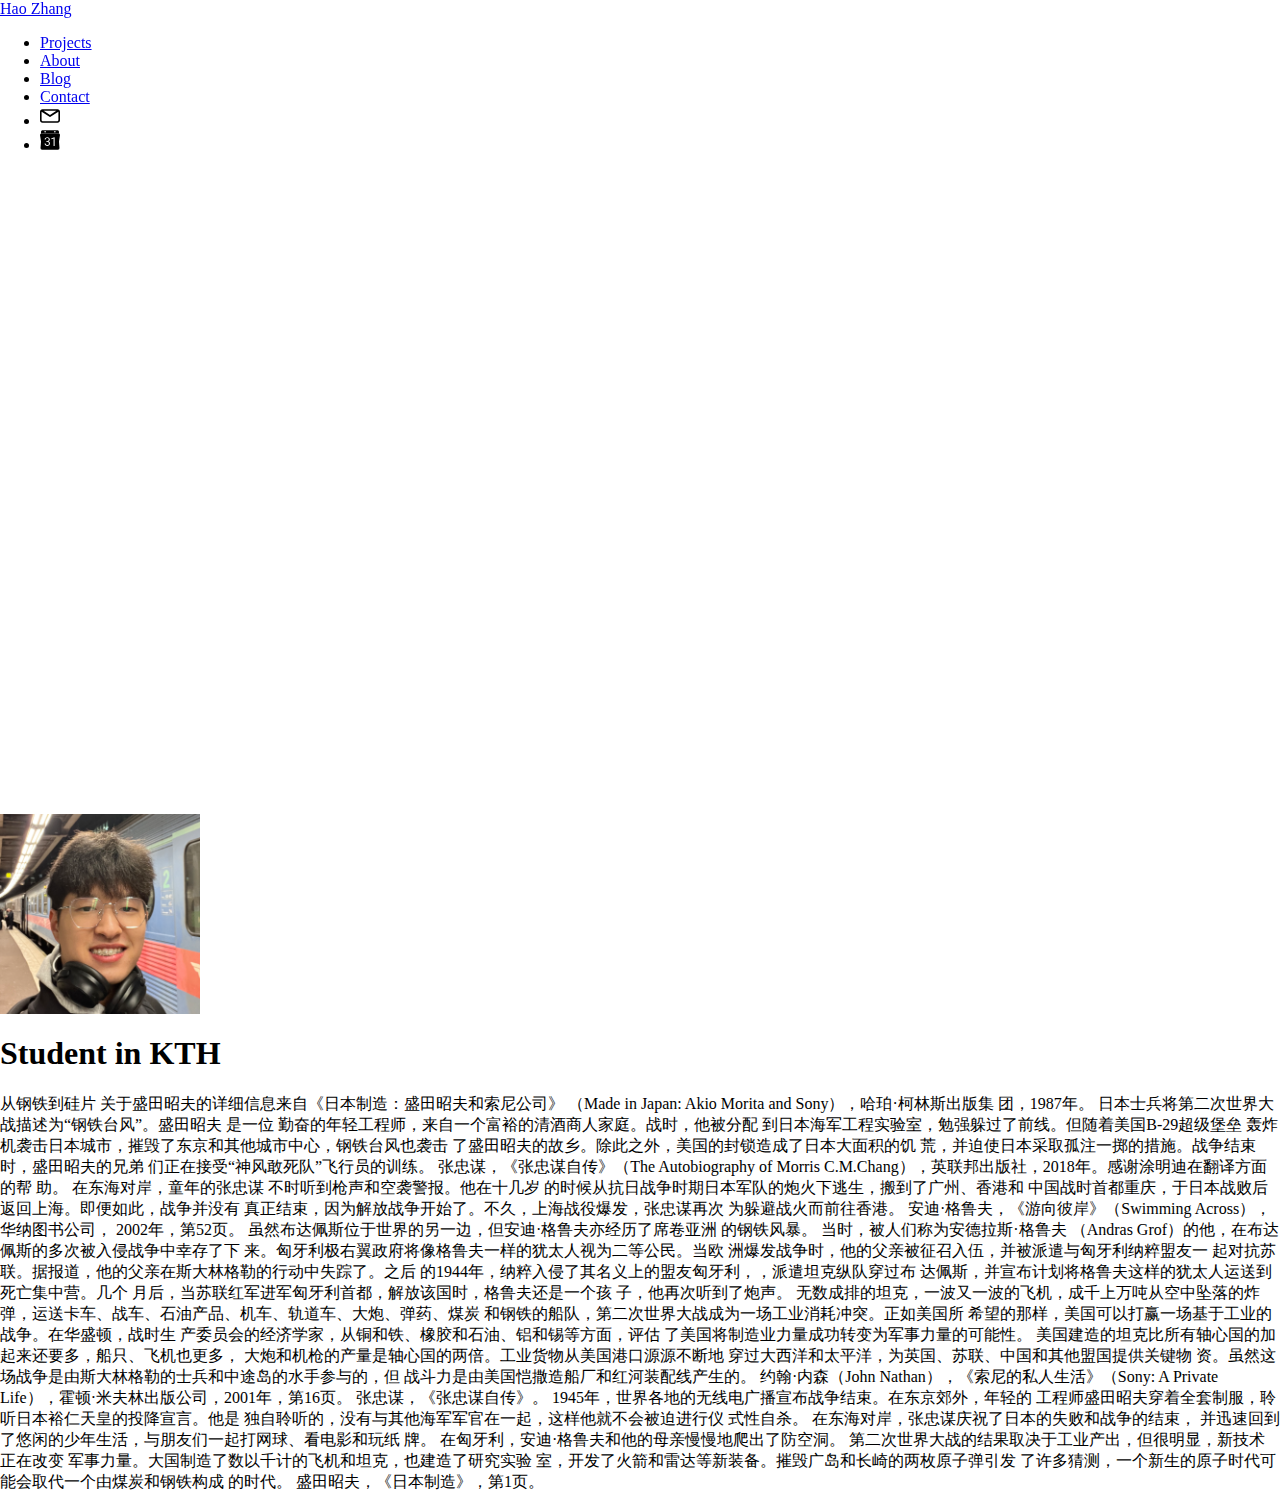
==== index.html @ 099f4c09 "Added top bar, photo of myself and some text." ====
<!DOCTYPE html lang="en">
<html>
    <meta charset="utf-8">
    <title>Hao's homepage</title>

    <link rel="stylesheet" href="style.css">
<body>
    <header>
        <div>
            <a id="" href="/">Hao Zhang</a>
                
                
                
        </div>  
        <nav>
            <ul>
                <li><a href="Projects">Projects</a></li>
                <li><a href="about">About</a></li>
                <li><a href="blog">Blog</a></li>
                <li><a href="/contact">Contact</a></li>
                <li><a href="/mails"><img src="/src/email-svgrepo-com.svg" alt="Email" width="20px" height="20px"></a></li>
                <li><a href="/calendar"><img src="/src/Googlecalendar.svg" alt="Calendar" width="20px" height="20px"></a></li>
            </ul>
        </nav> 
    </header>

    <main>
        <img src="/src/hao-zhang.JPG" alt="A photo on Hao Zhang" width="200px" height="200px">
        <h1>Student in KTH</h1>
        <p>从钢铁到硅片
            关于盛田昭夫的详细信息来自《日本制造：盛田昭夫和索尼公司》
            （Made in Japan: Akio Morita and Sony），哈珀·柯林斯出版集
            团，1987年。
            日本士兵将第二次世界大战描述为“钢铁台风”。盛田昭夫 
            是一位
            勤奋的年轻工程师，来自一个富裕的清酒商人家庭。战时，他被分配
            到日本海军工程实验室，勉强躲过了前线。但随着美国B-29超级堡垒
            轰炸机袭击日本城市，摧毁了东京和其他城市中心，钢铁台风也袭击
            了盛田昭夫的故乡。除此之外，美国的封锁造成了日本大面积的饥
            荒，并迫使日本采取孤注一掷的措施。战争结束时，盛田昭夫的兄弟
            们正在接受“神风敢死队”飞行员的训练。
            张忠谋，《张忠谋自传》（The Autobiography of Morris
             C.M.Chang），英联邦出版社，2018年。感谢涂明迪在翻译方面的帮
            助。
            在东海对岸，童年的张忠谋 不时听到枪声和空袭警报。他在十几岁
            的时候从抗日战争时期日本军队的炮火下逃生，搬到了广州、香港和
            中国战时首都重庆，于日本战败后返回上海。即便如此，战争并没有
            真正结束，因为解放战争开始了。不久，上海战役爆发，张忠谋再次
            为躲避战火而前往香港。
            安迪·格鲁夫，《游向彼岸》（Swimming Across），华纳图书公司，
            2002年，第52页。
            虽然布达佩斯位于世界的另一边，但安迪·格鲁夫亦经历了席卷亚洲
            的钢铁风暴。 当时，被人们称为安德拉斯·格鲁夫
            （Andras Grof）的他，在布达佩斯的多次被入侵战争中幸存了下
            来。匈牙利极右翼政府将像格鲁夫一样的犹太人视为二等公民。当欧
            洲爆发战争时，他的父亲被征召入伍，并被派遣与匈牙利纳粹盟友一
            起对抗苏联。据报道，他的父亲在斯大林格勒的行动中失踪了。之后
            的1944年，纳粹入侵了其名义上的盟友匈牙利，，派遣坦克纵队穿过布
            达佩斯，并宣布计划将格鲁夫这样的犹太人运送到死亡集中营。几个
            月后，当苏联红军进军匈牙利首都，解放该国时，格鲁夫还是一个孩
            子，他再次听到了炮声。
            无数成排的坦克，一波又一波的飞机，成千上万吨从空中坠落的炸
            弹，运送卡车、战车、石油产品、机车、轨道车、大炮、弹药、煤炭
            和钢铁的船队，第二次世界大战成为一场工业消耗冲突。正如美国所
            希望的那样，美国可以打赢一场基于工业的战争。在华盛顿，战时生
            产委员会的经济学家，从铜和铁、橡胶和石油、铝和锡等方面，评估
            了美国将制造业力量成功转变为军事力量的可能性。
            美国建造的坦克比所有轴心国的加起来还要多，船只、飞机也更多，
            大炮和机枪的产量是轴心国的两倍。工业货物从美国港口源源不断地
            穿过大西洋和太平洋，为英国、苏联、中国和其他盟国提供关键物
            资。虽然这场战争是由斯大林格勒的士兵和中途岛的水手参与的，但
            战斗力是由美国恺撒造船厂和红河装配线产生的。
            约翰·内森（John Nathan），《索尼的私人生活》（Sony: A
             Private Life），霍顿·米夫林出版公司，2001年，第16页。
            张忠谋，《张忠谋自传》。
            1945年，世界各地的无线电广播宣布战争结束。在东京郊外，年轻的
            工程师盛田昭夫穿着全套制服，聆听日本裕仁天皇的投降宣言。他是
            独自聆听的，没有与其他海军军官在一起，这样他就不会被迫进行仪
            式性自杀。 
            在东海对岸，张忠谋庆祝了日本的失败和战争的结束，
            并迅速回到了悠闲的少年生活，与朋友们一起打网球、看电影和玩纸
            牌。 在匈牙利，安迪·格鲁夫和他的母亲慢慢地爬出了防空洞。
            第二次世界大战的结果取决于工业产出，但很明显，新技术正在改变
            军事力量。大国制造了数以千计的飞机和坦克，也建造了研究实验
            室，开发了火箭和雷达等新装备。摧毁广岛和长崎的两枚原子弹引发
            了许多猜测，一个新生的原子时代可能会取代一个由煤炭和钢铁构成
            的时代。
            盛田昭夫，《日本制造》，第1页。</p>
    </main>
    
    <footer>

    </footer>
    

    <script src="library.js"></script>
    <script src="code.js"></script>

</body>
</html>
---- style.css ----
body {
    margin: 0;
}
header {
    position: sticky;
    top: 0;
    
}

nav {
    @media { min-height: 780px;
        width: auto;
    }
}
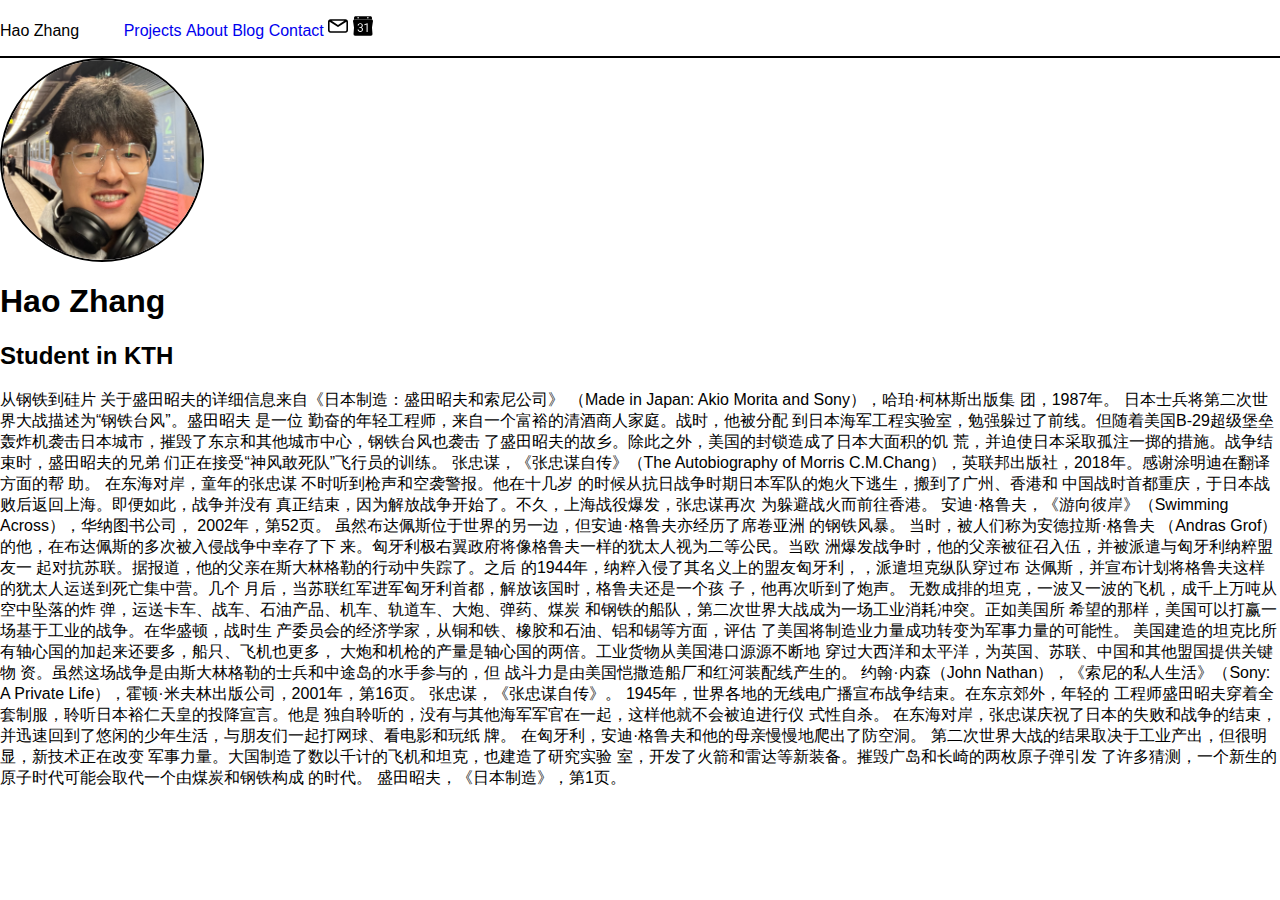
==== commit 177e4c89: "Added style to the top bar." ====
--- a/index.html
+++ b/index.html
@@ -6,8 +6,8 @@
     <link rel="stylesheet" href="style.css">
 <body>
     <header>
-        <div>
-            <a id="" href="/">Hao Zhang</a>
+        <div id="icon-text">
+            <a href="/">Hao Zhang</a>
                 
                 
                 
@@ -18,15 +18,16 @@
                 <li><a href="about">About</a></li>
                 <li><a href="blog">Blog</a></li>
                 <li><a href="/contact">Contact</a></li>
-                <li><a href="/mails"><img src="/src/email-svgrepo-com.svg" alt="Email" width="20px" height="20px"></a></li>
-                <li><a href="/calendar"><img src="/src/Googlecalendar.svg" alt="Calendar" width="20px" height="20px"></a></li>
+                <li><a href="https://webmail.simply.com/?_task=mail&_mbox=INBOX"><img src="/src/email-svgrepo-com.svg" alt="Email" width="20px" height="20px"></a></li>
+                <li><a href="https://calendar.google.com/calendar/u/0/r"><img src="/src/Googlecalendar.svg" alt="Calendar" width="20px" height="20px"></a></li>
             </ul>
         </nav> 
     </header>
 
     <main>
-        <img src="/src/hao-zhang.JPG" alt="A photo on Hao Zhang" width="200px" height="200px">
-        <h1>Student in KTH</h1>
+        <img id="selfie" src="/src/hao-zhang.JPG" alt="A photo on Hao Zhang" width="200px" height="200px">
+        <h1>Hao Zhang</h1>
+        <h2>Student in KTH</h2>
         <p>从钢铁到硅片
             关于盛田昭夫的详细信息来自《日本制造：盛田昭夫和索尼公司》
             （Made in Japan: Akio Morita and Sony），哈珀·柯林斯出版集
@@ -90,6 +91,8 @@
     
     <footer>
 
+
+
     </footer>
     
 
--- a/style.css
+++ b/style.css
@@ -1,14 +1,41 @@
 body {
     margin: 0;
+    font-family: sans-serif;
 }
 header {
     position: sticky;
     top: 0;
     
+    background-color: white;
+    border-bottom: 2px solid black;
+}
+
+#icon-text {
+    display: inline-block;
+}
+
+#icon-text a {
+    color: black;
+    text-decoration: none;
 }
 
 nav {
-    @media { min-height: 780px;
-        width: auto;
-    }
+    display: inline-block;
+}
+
+nav li {
+    display: inline;
+}
+nav a {
+    text-decoration: none;
+}
+
+#selfie {
+    border: 2px black solid;
+    border-radius: 100%;
+}
+
+footer {
+    background-color: #999999;
+    color: white;
 }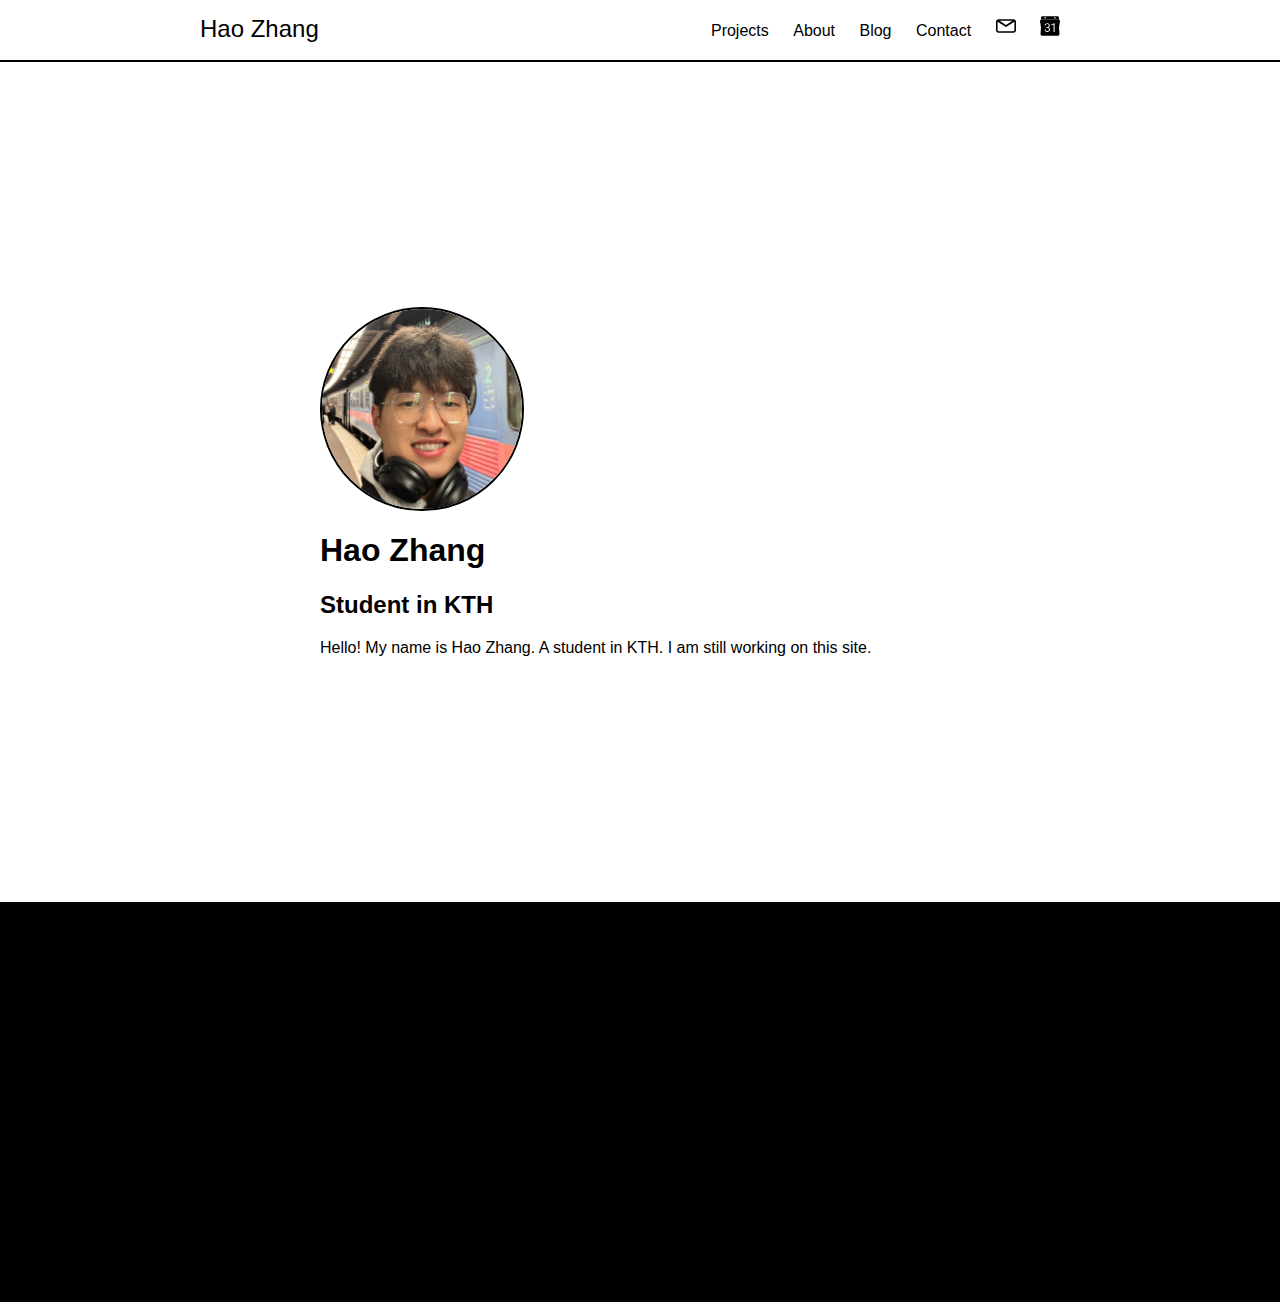
==== commit 66ce2f9a: "Fixed css for the home page of my site" ====
--- a/index.html
+++ b/index.html
@@ -6,87 +6,34 @@
     <link rel="stylesheet" href="style.css">
 <body>
     <header>
-        <div id="icon-text">
-            <a href="/">Hao Zhang</a>
-                
-                
-                
-        </div>  
-        <nav>
-            <ul>
-                <li><a href="Projects">Projects</a></li>
-                <li><a href="about">About</a></li>
-                <li><a href="blog">Blog</a></li>
-                <li><a href="/contact">Contact</a></li>
-                <li><a href="https://webmail.simply.com/?_task=mail&_mbox=INBOX"><img src="/src/email-svgrepo-com.svg" alt="Email" width="20px" height="20px"></a></li>
-                <li><a href="https://calendar.google.com/calendar/u/0/r"><img src="/src/Googlecalendar.svg" alt="Calendar" width="20px" height="20px"></a></li>
-            </ul>
-        </nav> 
+        <div id="topbar-container">
+            <div id="icon-text">
+                <a href="/">Hao Zhang</a>
+                    
+                    
+                    
+            </div>  
+            <nav>
+                <ul>
+                    <li><a href="Projects">Projects</a></li>
+                    <li><a href="about">About</a></li>
+                    <li><a href="blog">Blog</a></li>
+                    <li><a href="/contact">Contact</a></li>
+                    <li><a href="https://webmail.simply.com/?_task=mail&_mbox=INBOX"><img src="/src/email-svgrepo-com.svg" alt="Email" width="20px" height="20px"></a></li>
+                    <li><a href="https://calendar.google.com/calendar/u/0/r"><img src="/src/Googlecalendar.svg" alt="Calendar" width="20px" height="20px"></a></li>
+                </ul>
+            </nav> 
+        </div>
     </header>
 
     <main>
-        <img id="selfie" src="/src/hao-zhang.JPG" alt="A photo on Hao Zhang" width="200px" height="200px">
-        <h1>Hao Zhang</h1>
-        <h2>Student in KTH</h2>
-        <p>从钢铁到硅片
-            关于盛田昭夫的详细信息来自《日本制造：盛田昭夫和索尼公司》
-            （Made in Japan: Akio Morita and Sony），哈珀·柯林斯出版集
-            团，1987年。
-            日本士兵将第二次世界大战描述为“钢铁台风”。盛田昭夫 
-            是一位
-            勤奋的年轻工程师，来自一个富裕的清酒商人家庭。战时，他被分配
-            到日本海军工程实验室，勉强躲过了前线。但随着美国B-29超级堡垒
-            轰炸机袭击日本城市，摧毁了东京和其他城市中心，钢铁台风也袭击
-            了盛田昭夫的故乡。除此之外，美国的封锁造成了日本大面积的饥
-            荒，并迫使日本采取孤注一掷的措施。战争结束时，盛田昭夫的兄弟
-            们正在接受“神风敢死队”飞行员的训练。
-            张忠谋，《张忠谋自传》（The Autobiography of Morris
-             C.M.Chang），英联邦出版社，2018年。感谢涂明迪在翻译方面的帮
-            助。
-            在东海对岸，童年的张忠谋 不时听到枪声和空袭警报。他在十几岁
-            的时候从抗日战争时期日本军队的炮火下逃生，搬到了广州、香港和
-            中国战时首都重庆，于日本战败后返回上海。即便如此，战争并没有
-            真正结束，因为解放战争开始了。不久，上海战役爆发，张忠谋再次
-            为躲避战火而前往香港。
-            安迪·格鲁夫，《游向彼岸》（Swimming Across），华纳图书公司，
-            2002年，第52页。
-            虽然布达佩斯位于世界的另一边，但安迪·格鲁夫亦经历了席卷亚洲
-            的钢铁风暴。 当时，被人们称为安德拉斯·格鲁夫
-            （Andras Grof）的他，在布达佩斯的多次被入侵战争中幸存了下
-            来。匈牙利极右翼政府将像格鲁夫一样的犹太人视为二等公民。当欧
-            洲爆发战争时，他的父亲被征召入伍，并被派遣与匈牙利纳粹盟友一
-            起对抗苏联。据报道，他的父亲在斯大林格勒的行动中失踪了。之后
-            的1944年，纳粹入侵了其名义上的盟友匈牙利，，派遣坦克纵队穿过布
-            达佩斯，并宣布计划将格鲁夫这样的犹太人运送到死亡集中营。几个
-            月后，当苏联红军进军匈牙利首都，解放该国时，格鲁夫还是一个孩
-            子，他再次听到了炮声。
-            无数成排的坦克，一波又一波的飞机，成千上万吨从空中坠落的炸
-            弹，运送卡车、战车、石油产品、机车、轨道车、大炮、弹药、煤炭
-            和钢铁的船队，第二次世界大战成为一场工业消耗冲突。正如美国所
-            希望的那样，美国可以打赢一场基于工业的战争。在华盛顿，战时生
-            产委员会的经济学家，从铜和铁、橡胶和石油、铝和锡等方面，评估
-            了美国将制造业力量成功转变为军事力量的可能性。
-            美国建造的坦克比所有轴心国的加起来还要多，船只、飞机也更多，
-            大炮和机枪的产量是轴心国的两倍。工业货物从美国港口源源不断地
-            穿过大西洋和太平洋，为英国、苏联、中国和其他盟国提供关键物
-            资。虽然这场战争是由斯大林格勒的士兵和中途岛的水手参与的，但
-            战斗力是由美国恺撒造船厂和红河装配线产生的。
-            约翰·内森（John Nathan），《索尼的私人生活》（Sony: A
-             Private Life），霍顿·米夫林出版公司，2001年，第16页。
-            张忠谋，《张忠谋自传》。
-            1945年，世界各地的无线电广播宣布战争结束。在东京郊外，年轻的
-            工程师盛田昭夫穿着全套制服，聆听日本裕仁天皇的投降宣言。他是
-            独自聆听的，没有与其他海军军官在一起，这样他就不会被迫进行仪
-            式性自杀。 
-            在东海对岸，张忠谋庆祝了日本的失败和战争的结束，
-            并迅速回到了悠闲的少年生活，与朋友们一起打网球、看电影和玩纸
-            牌。 在匈牙利，安迪·格鲁夫和他的母亲慢慢地爬出了防空洞。
-            第二次世界大战的结果取决于工业产出，但很明显，新技术正在改变
-            军事力量。大国制造了数以千计的飞机和坦克，也建造了研究实验
-            室，开发了火箭和雷达等新装备。摧毁广岛和长崎的两枚原子弹引发
-            了许多猜测，一个新生的原子时代可能会取代一个由煤炭和钢铁构成
-            的时代。
-            盛田昭夫，《日本制造》，第1页。</p>
+        <div id="center-box">
+            <img id="selfie" src="/src/hao-zhang.JPG" alt="A photo on Hao Zhang" width="200px" height="200px">
+            <h1>Hao Zhang</h1>
+            <h2>Student in KTH</h2>
+            <p>Hello! My name is Hao Zhang. A student in KTH. I am still working on this site.</p>
+            
+        </div>
     </main>
     
     <footer>
--- a/style.css
+++ b/style.css
@@ -1,33 +1,77 @@
 body {
     margin: 0;
     font-family: sans-serif;
+    height: 100%;
 }
 header {
     position: sticky;
     top: 0;
+    z-index: 1;
     
     background-color: white;
     border-bottom: 2px solid black;
 }
 
+#topbar-container {
+    margin: 0px 200px 0px 200px;
+    overflow:auto;
+    height: 60px;
+}
+
+
 #icon-text {
-    display: inline-block;
+    float: left;
+    margin-top: 15px;
 }
 
 #icon-text a {
     color: black;
     text-decoration: none;
+    font-size: x-large;
 }
 
 nav {
-    display: inline-block;
+    float: right;
 }
 
 nav li {
     display: inline;
+    margin-right: 20px;
 }
 nav a {
     text-decoration: none;
+}
+
+nav a:link {
+    color: black;
+}
+
+nav a:visited {
+    color:black;
+}
+
+nav a:hover {
+    color:gold;
+}
+
+main {
+    /* 60px is the height of the top bar */
+    height: calc(100% - 60px); 
+}
+
+#center-box {
+    margin-left: auto;
+
+    margin-right: auto;
+
+    width: 50%;
+
+    position: relative;
+
+    top: 50%;
+
+    transform: translateY(-50%);
+
 }
 
 #selfie {
@@ -38,4 +82,9 @@
 footer {
     background-color: #999999;
     color: white;
+}
+
+footer {
+    background-color: black;
+    height: 400px;
 }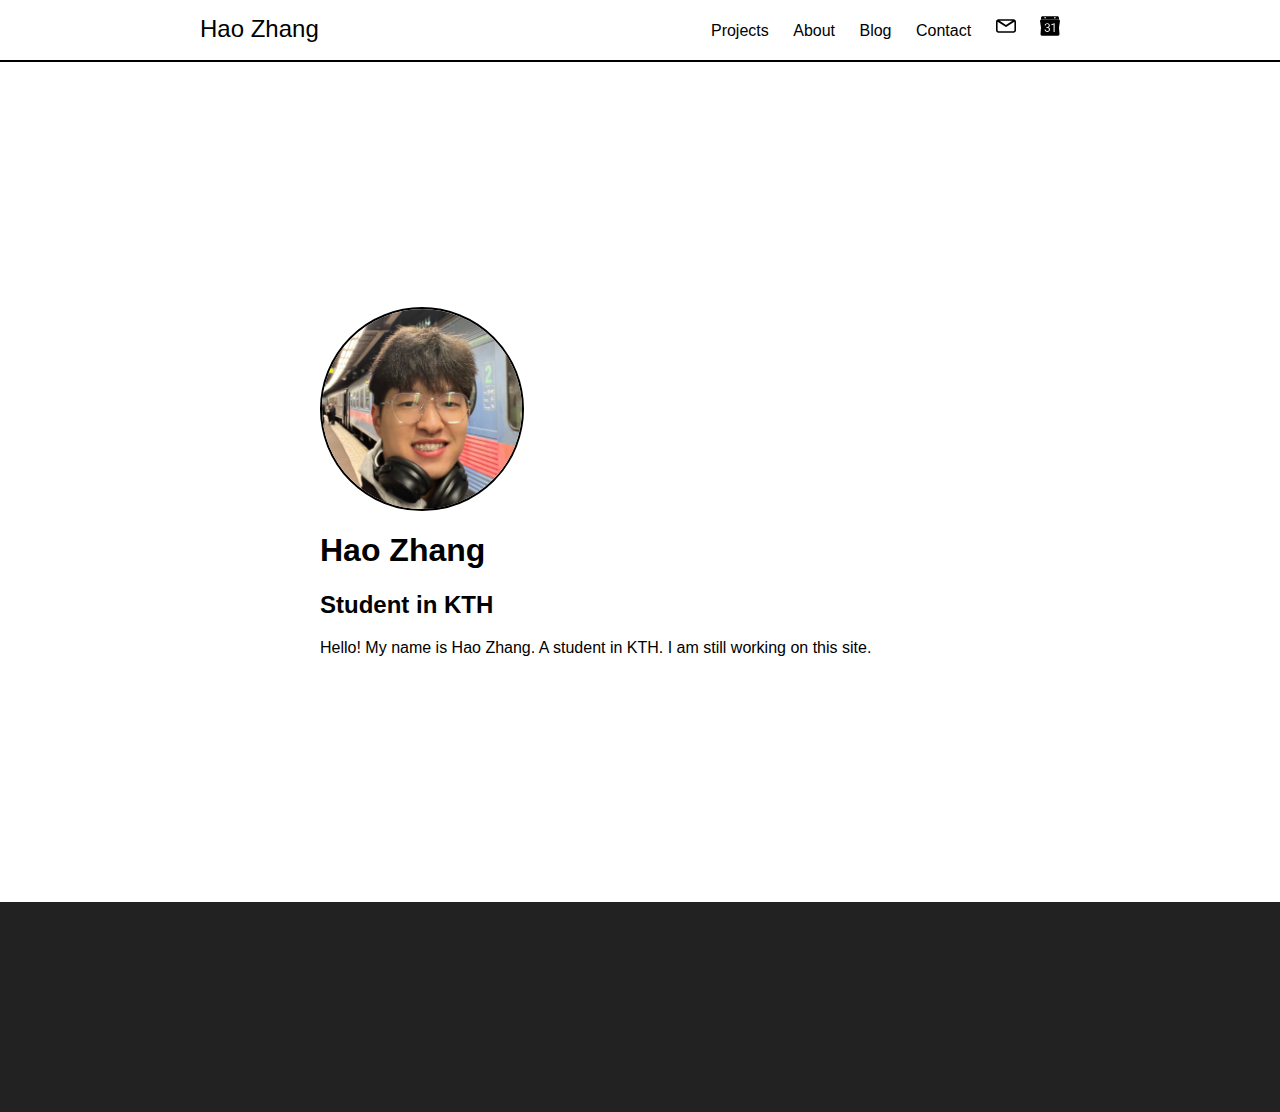
==== commit 2966e219: "Inplemented basic support to google metadata." ====
--- a/index.html
+++ b/index.html
@@ -1,8 +1,9 @@
 <!DOCTYPE html lang="en">
 <html>
-    <meta charset="utf-8">
+    <meta http-equiv="Content-Type" content="text/html; charset=utf-8">
+    <meta name="description" content="Welcome to Hao's website!">
+
     <title>Hao's homepage</title>
-
     <link rel="stylesheet" href="style.css">
 <body>
     <header>
@@ -15,10 +16,10 @@
             </div>  
             <nav>
                 <ul>
-                    <li><a href="Projects">Projects</a></li>
-                    <li><a href="about">About</a></li>
-                    <li><a href="blog">Blog</a></li>
-                    <li><a href="/contact">Contact</a></li>
+                    <li><a href="projects.html">Projects</a></li>
+                    <li><a href="about.html">About</a></li>
+                    <li><a href="blog.html">Blog</a></li>
+                    <li><a href="contact.html">Contact</a></li>
                     <li><a href="https://webmail.simply.com/?_task=mail&_mbox=INBOX"><img src="/src/email-svgrepo-com.svg" alt="Email" width="20px" height="20px"></a></li>
                     <li><a href="https://calendar.google.com/calendar/u/0/r"><img src="/src/Googlecalendar.svg" alt="Calendar" width="20px" height="20px"></a></li>
                 </ul>
--- a/style.css
+++ b/style.css
@@ -54,6 +54,10 @@
     color:gold;
 }
 
+#nav-current {
+    border-bottom: black 2px solid;
+}
+
 main {
     /* 60px is the height of the top bar */
     height: calc(100% - 60px); 
@@ -79,12 +83,65 @@
     border-radius: 100%;
 }
 
-footer {
-    background-color: #999999;
-    color: white;
+
+.centerd {
+    text-align: center;
+}
+
+.blog-item {
+    border-radius: 10px;
+    box-shadow: 0px 0px 5px 0px rgba(0,0,0,0.75);
+  
+    width: 600px;
+    margin: auto;
+    padding: 20px;
+}
+
+.blog-item:hover {
+    cursor: pointer;
+}
+
+#main-hover {
+    display: none;
+
+    width: 100%;
+    height: 100vh;
+    z-index: 1;
+    background-color: #66666666;
+
+    position: absolute;
+
+    top: 60px;
+    left: 0;
+}
+
+#blog-box {
+    padding: 15px;
+    width: 700px;
+
+    position: relative;
+    top: 20%;
+    left: calc(50vw - 350px);
+
+    background-color: white;
+    border: 1px solid black;
+}
+
+.blog-title {
+    margin: 0;
+}
+
+.font-gray {
+    color: gray;
 }
 
 footer {
-    background-color: black;
-    height: 400px;
+    background-color: #222222;
+    padding: 5px;
+    color: white;
+    height: 200px;
+}
+
+footer a {
+    color: gold;
 }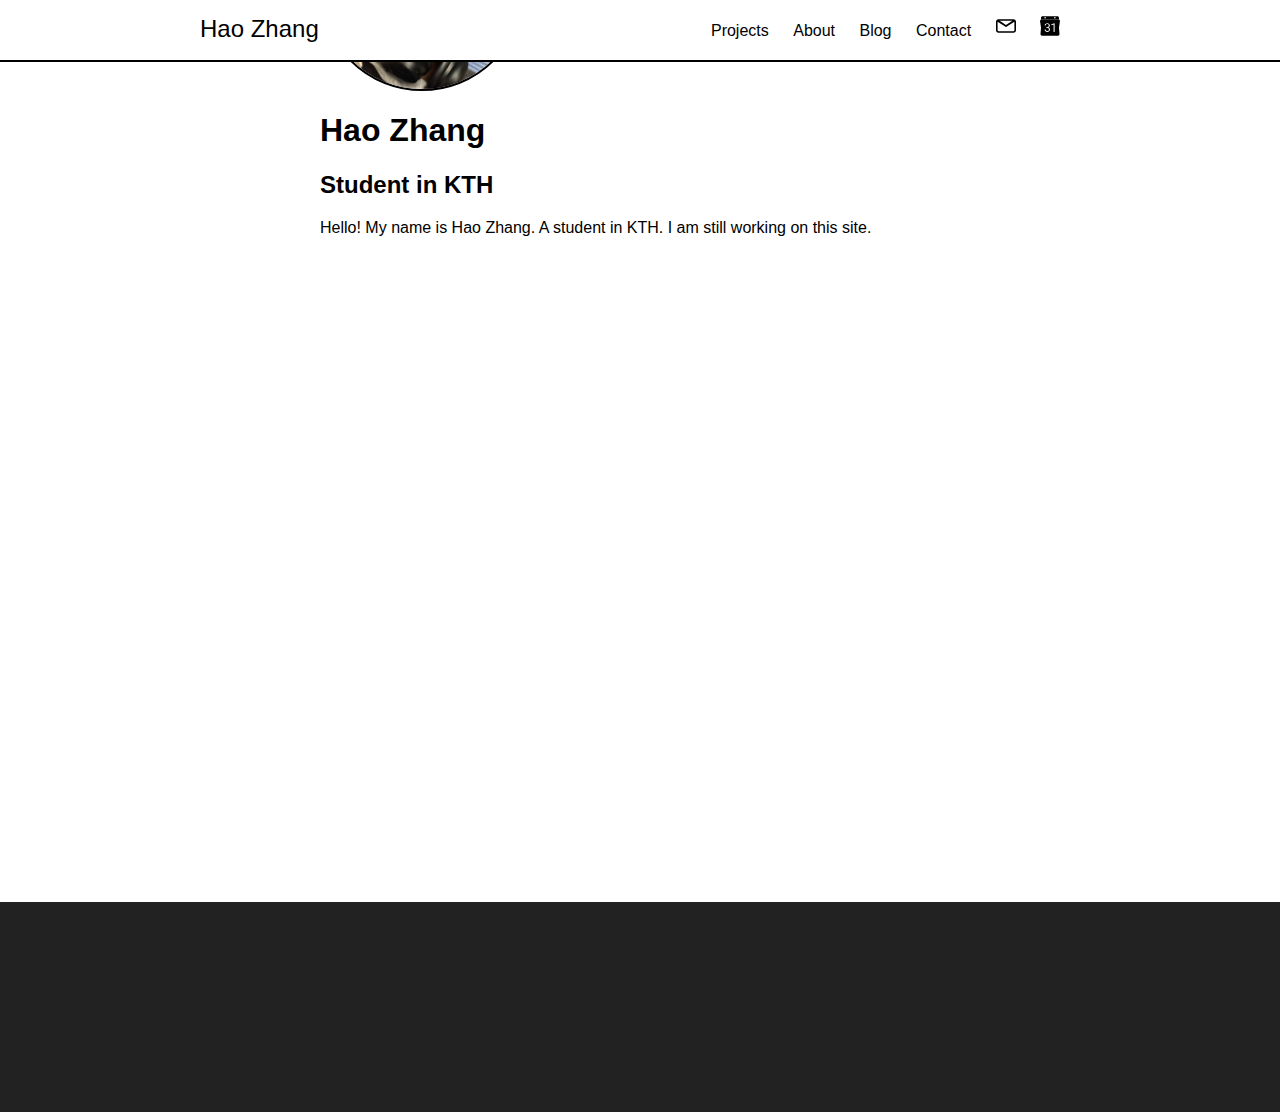
==== commit 44242aa2: "Managed to complete the blog page, with feature of fetch blog list, fetch blog text and display it c" ====
--- a/index.html
+++ b/index.html
@@ -4,6 +4,8 @@
     <meta name="description" content="Welcome to Hao's website!">
 
     <title>Hao's homepage</title>
+
+    <link rel="icon" type="image/x-icon" href="/src/favicon.ico">
     <link rel="stylesheet" href="style.css">
 <body>
     <header>
--- a/style.css
+++ b/style.css
@@ -60,7 +60,7 @@
 
 main {
     /* 60px is the height of the top bar */
-    height: calc(100% - 60px); 
+    min-height: calc(100% - 60px); 
 }
 
 #center-box {
@@ -93,8 +93,9 @@
     box-shadow: 0px 0px 5px 0px rgba(0,0,0,0.75);
   
     width: 600px;
-    margin: auto;
+    margin: 30px auto;
     padding: 20px;
+
 }
 
 .blog-item:hover {
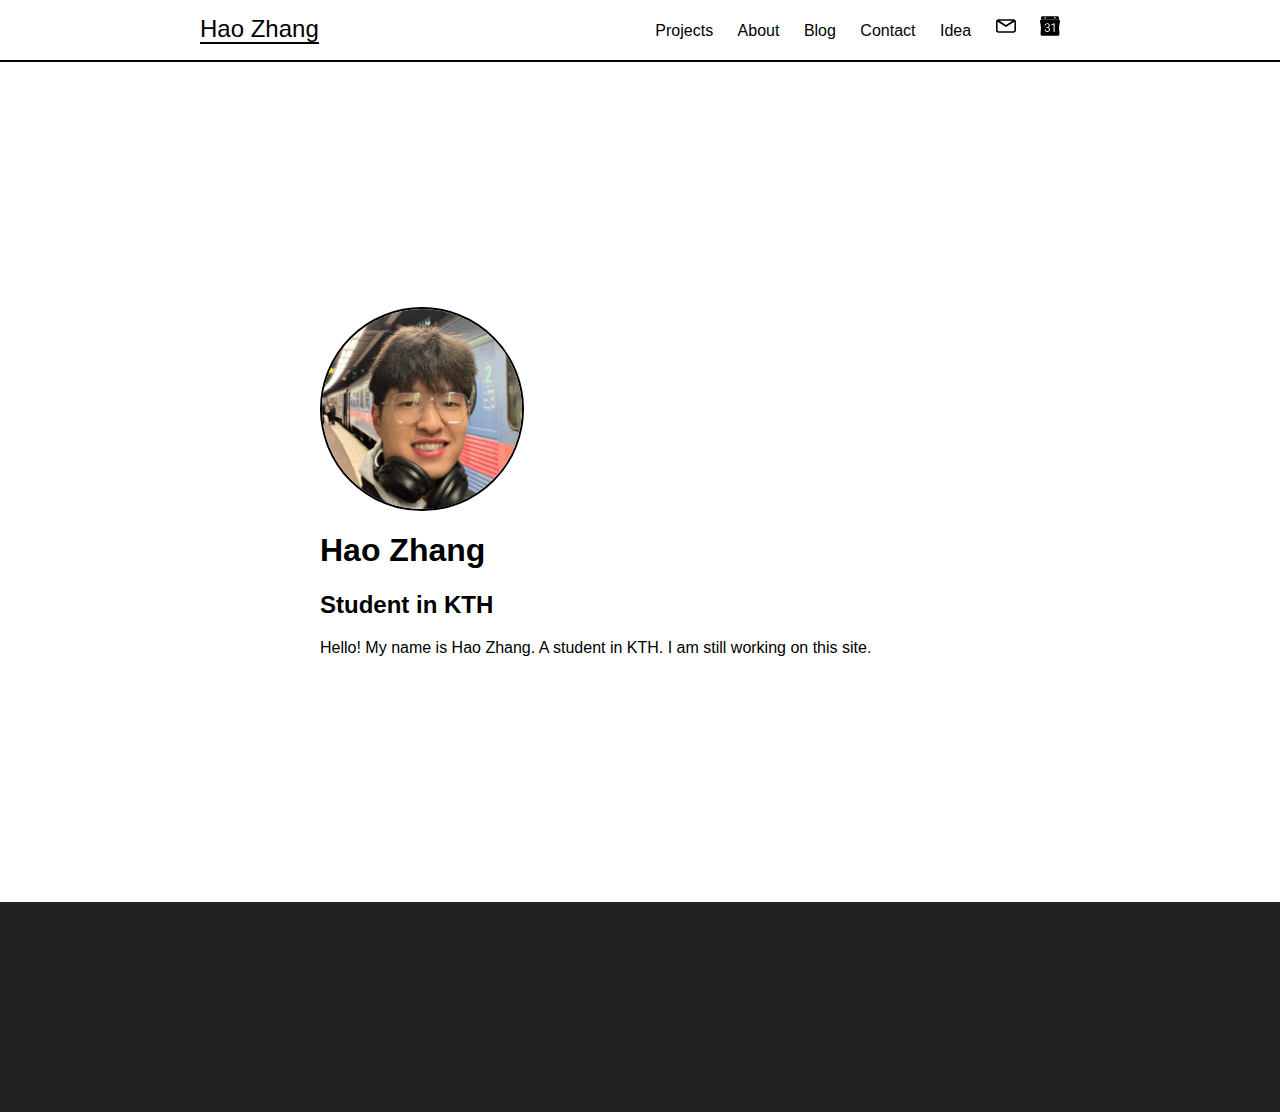
==== commit 0d3e11be: "Manage to rework the structure of files and fix all issue which it brings" ====
--- a/index.html
+++ b/index.html
@@ -6,24 +6,25 @@
     <title>Hao's homepage</title>
 
     <link rel="icon" type="image/x-icon" href="/src/favicon.ico">
-    <link rel="stylesheet" href="style.css">
+    <link rel="stylesheet" href="/src/style.css">
 <body>
     <header>
         <div id="topbar-container">
             <div id="icon-text">
-                <a href="/">Hao Zhang</a>
+                <a href="/" id="nav-current">Hao Zhang</a>
                     
                     
                     
             </div>  
             <nav>
                 <ul>
-                    <li><a href="projects.html">Projects</a></li>
-                    <li><a href="about.html">About</a></li>
-                    <li><a href="blog.html">Blog</a></li>
-                    <li><a href="contact.html">Contact</a></li>
+                    <li><a href="/projects.html">Projects</a></li>
+                    <li><a href="/about.html">About</a></li>
+                    <li><a href="/blog/">Blog</a></li>
+                    <li><a href="/contact.html">Contact</a></li>
+                    <li><a href="/idea/">Idea</a></li>
                     <li><a href="https://webmail.simply.com/?_task=mail&_mbox=INBOX"><img src="/src/email-svgrepo-com.svg" alt="Email" width="20px" height="20px"></a></li>
-                    <li><a href="https://calendar.google.com/calendar/u/0/r"><img src="/src/Googlecalendar.svg" alt="Calendar" width="20px" height="20px"></a></li>
+                    <li><a href="/hcalendar/"><img src="/src/Googlecalendar.svg" alt="HCalendar" width="20px" height="20px"></a></li>
                 </ul>
             </nav> 
         </div>
--- a/src/style.css
+++ b/src/style.css
@@ -0,0 +1,148 @@
+body {
+    margin: 0;
+    font-family: sans-serif;
+    height: 100%;
+}
+header {
+    position: sticky;
+    top: 0;
+    z-index: 3;
+    
+    background-color: white;
+    border-bottom: 2px solid black;
+}
+
+#topbar-container {
+    margin: 0px 200px 0px 200px;
+    overflow:auto;
+    height: 60px;
+}
+
+
+#icon-text {
+    float: left;
+    margin-top: 15px;
+}
+
+#icon-text a {
+    color: black;
+    text-decoration: none;
+    font-size: x-large;
+}
+
+nav {
+    float: right;
+}
+
+nav li {
+    display: inline;
+    margin-right: 20px;
+}
+nav a {
+    text-decoration: none;
+}
+
+nav a:link {
+    color: black;
+}
+
+nav a:visited {
+    color:black;
+}
+
+nav a:hover {
+    color:gold;
+}
+
+#nav-current {
+    border-bottom: black 2px solid;
+}
+
+main {
+    /* 60px is the height of the top bar */
+    height: calc(100% - 60px); 
+}
+
+#center-box {
+    margin-left: auto;
+
+    margin-right: auto;
+
+    width: 50%;
+
+    position: relative;
+
+    top: 50%;
+
+    transform: translateY(-50%);
+
+}
+
+#selfie {
+    border: 2px black solid;
+    border-radius: 100%;
+}
+
+
+.centerd {
+    text-align: center;
+}
+
+.blog-item {
+    border-radius: 10px;
+    box-shadow: 0px 0px 5px 0px rgba(0,0,0,0.75);
+  
+    width: 600px;
+    margin: 30px auto;
+    padding: 20px;
+
+}
+
+.blog-item:hover {
+    cursor: pointer;
+}
+
+#main-hover {
+    display: none;
+
+    width: 100%;
+    height: 100vh;
+    z-index: 1;
+    background-color: #66666666;
+
+    position: absolute;
+
+    top: 60px;
+    left: 0;
+}
+
+#blog-box {
+    padding: 15px;
+    width: 700px;
+
+    position: relative;
+    top: 20%;
+    left: calc(50vw - 350px);
+
+    background-color: white;
+    border: 1px solid black;
+}
+
+.blog-title {
+    margin: 0;
+}
+
+.font-gray {
+    color: gray;
+}
+
+footer {
+    background-color: #222222;
+    padding: 5px;
+    color: white;
+    height: 200px;
+}
+
+footer a {
+    color: gold;
+}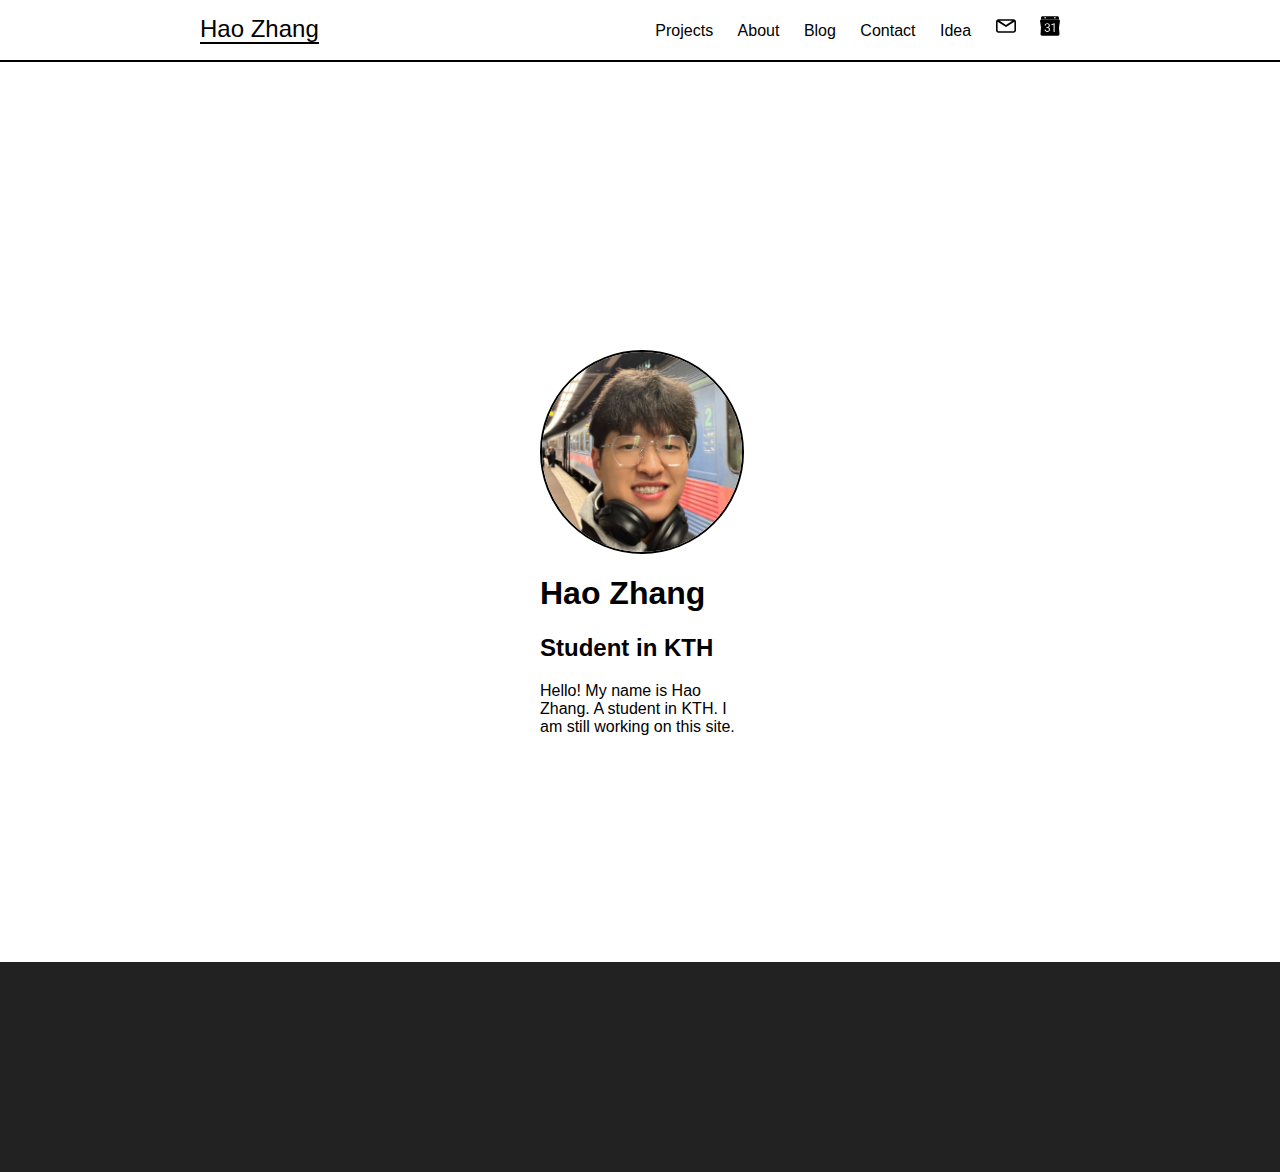
==== commit ee054d67: "Fix stylesheet and javascript hamburger menu for device in all size." ====
--- a/index.html
+++ b/index.html
@@ -2,6 +2,8 @@
 <html>
     <meta http-equiv="Content-Type" content="text/html; charset=utf-8">
     <meta name="description" content="Welcome to Hao's website!">
+    <meta name="viewport" content="width=device-width, initial-scale=1.0">
+
 
     <title>Hao's homepage</title>
 
@@ -12,11 +14,13 @@
         <div id="topbar-container">
             <div id="icon-text">
                 <a href="/" id="nav-current">Hao Zhang</a>
-                    
-                    
-                    
-            </div>  
-            <nav>
+            </div>
+            <button id="hamburger-btn" aria-label="Toggle menu">
+                <span></span>
+                <span></span>
+                <span></span>
+            </button>
+            <nav id="main-nav">
                 <ul>
                     <li><a href="/projects.html">Projects</a></li>
                     <li><a href="/about.html">About</a></li>
@@ -26,9 +30,10 @@
                     <li><a href="https://webmail.simply.com/?_task=mail&_mbox=INBOX"><img src="/src/email-svgrepo-com.svg" alt="Email" width="20px" height="20px"></a></li>
                     <li><a href="/hcalendar/"><img src="/src/Googlecalendar.svg" alt="HCalendar" width="20px" height="20px"></a></li>
                 </ul>
-            </nav> 
+            </nav>
         </div>
     </header>
+    
 
     <main>
         <div id="center-box">
@@ -48,7 +53,7 @@
     
 
     <script src="library.js"></script>
-    <script src="code.js"></script>
+    <script src="/src/code.js"></script>
 
 </body>
 </html>--- a/src/style.css
+++ b/src/style.css
@@ -7,17 +7,16 @@
     position: sticky;
     top: 0;
     z-index: 3;
-    
     background-color: white;
     border-bottom: 2px solid black;
 }
 
 #topbar-container {
-    margin: 0px 200px 0px 200px;
-    overflow:auto;
+    margin: 0px 200px;
+    overflow: visible; /* Changed from auto to visible */
     height: 60px;
-}
-
+    position: relative; /* Added position relative */
+}
 
 #icon-text {
     float: left;
@@ -38,43 +37,147 @@
     display: inline;
     margin-right: 20px;
 }
+
 nav a {
     text-decoration: none;
-}
-
-nav a:link {
+    user-select: none;
+}
+
+nav a:link, nav a:visited {
     color: black;
 }
 
-nav a:visited {
-    color:black;
-}
-
 nav a:hover {
-    color:gold;
+    color: gold;
 }
 
 #nav-current {
     border-bottom: black 2px solid;
 }
 
+/* Hamburger button styles */
+#hamburger-btn {
+    display: none;
+    background: none;
+    border: none;
+    cursor: pointer;
+    padding: 15px;
+    position: absolute;
+    right: 20px;
+    top: 10px;
+    z-index: 4;
+}
+
+#hamburger-btn span {
+    display: block;
+    width: 25px;
+    height: 3px;
+    background-color: black;
+    margin: 5px 0;
+    transition: all 0.3s ease;
+}
+
+/* Tablet screens */
+@media screen and (max-width: 1024px) {
+    #topbar-container {
+        margin: 0px 50px;
+        height: 60px;
+    }
+
+    nav li {
+        margin-right: 15px;
+    }
+
+    #icon-text a {
+        font-size: large;
+    }
+}
+
+/* Mobile devices */
+@media screen and (max-width: 767px) {
+    body {
+        margin: 0;
+    }
+
+    #topbar-container {
+        margin: 0px 20px;
+        height: 60px;
+    }
+
+    #icon-text {
+        float: left;
+        margin-top: 15px;
+    }
+
+    #hamburger-btn {
+        display: block;
+    }
+
+    nav {
+        display: none;
+        float: none;
+        width: 100%;
+        position: fixed;
+        top: 60px; /* Height of header */
+        left: 0;
+        right: 0;
+        background-color: white;
+        border-bottom: 2px solid black;
+        box-shadow: 0 2px 5px rgba(0,0,0,0.1);
+        max-height: calc(100vh - 60px); /* Viewport height minus header height */
+        overflow-y: auto; /* Enable scrolling if needed */
+    }
+
+    nav.active {
+        display: block;
+    }
+
+    nav ul {
+        padding: 0;
+        margin: 0;
+        list-style: none;
+    }
+
+    nav li {
+        display: block;
+        margin: 0;
+        padding: 15px 20px;
+        border-bottom: 1px solid #eee;
+    }
+
+    nav li:last-child {
+        border-bottom: none;
+    }
+
+    /* Animated hamburger button when active */
+    #hamburger-btn.active span:nth-child(1) {
+        transform: rotate(45deg) translate(5px, 6px);
+    }
+
+    #hamburger-btn.active span:nth-child(2) {
+        opacity: 0;
+    }
+
+    #hamburger-btn.active span:nth-child(3) {
+        transform: rotate(-45deg) translate(7px, -8px);
+    }
+}
+
 main {
-    /* 60px is the height of the top bar */
-    height: calc(100% - 60px); 
+    min-height: 100vh;
+
+    
 }
 
 #center-box {
-    margin-left: auto;
-
-    margin-right: auto;
-
-    width: 50%;
-
-    position: relative;
-
+    width: 200px;
+    height: 200px;
+    position: absolute;
+    left: 50%;
     top: 50%;
-
-    transform: translateY(-50%);
+    
+    margin-top: -100px;
+    margin-left: -100px;
 
 }
 
